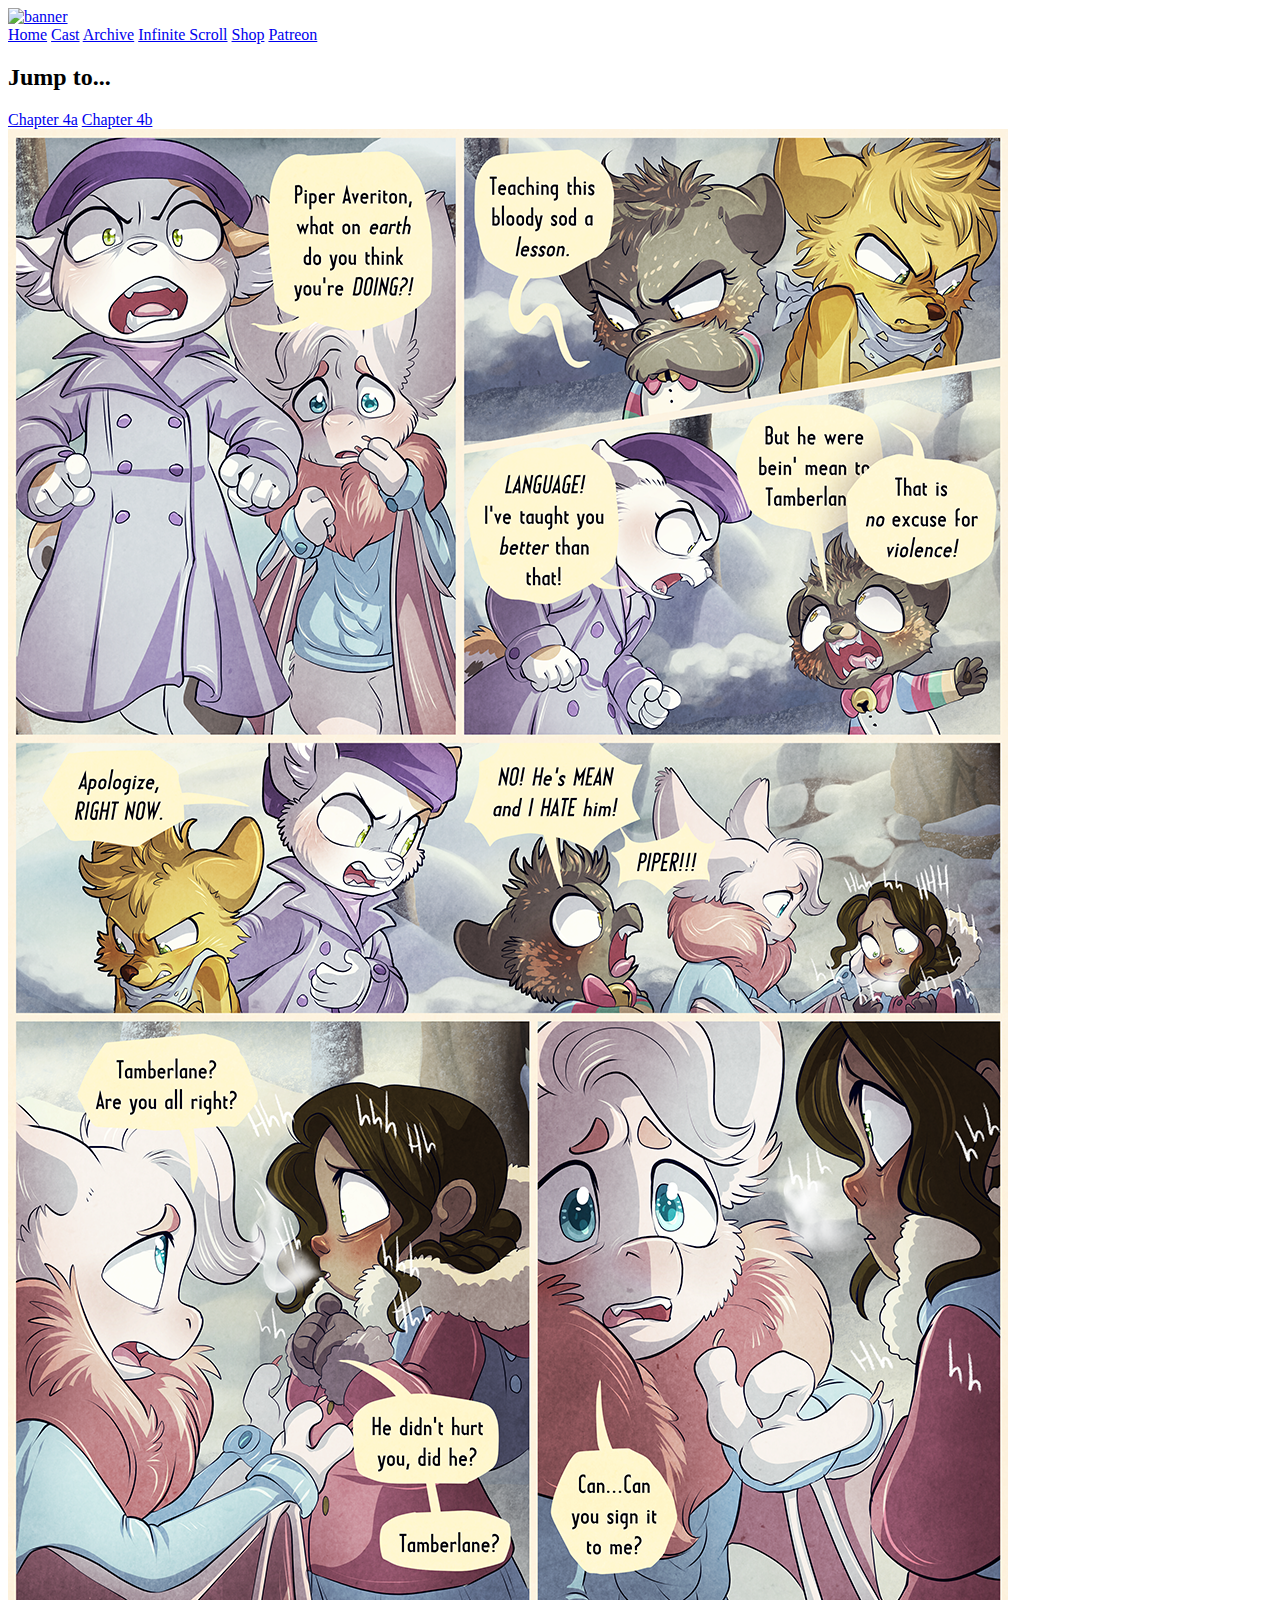
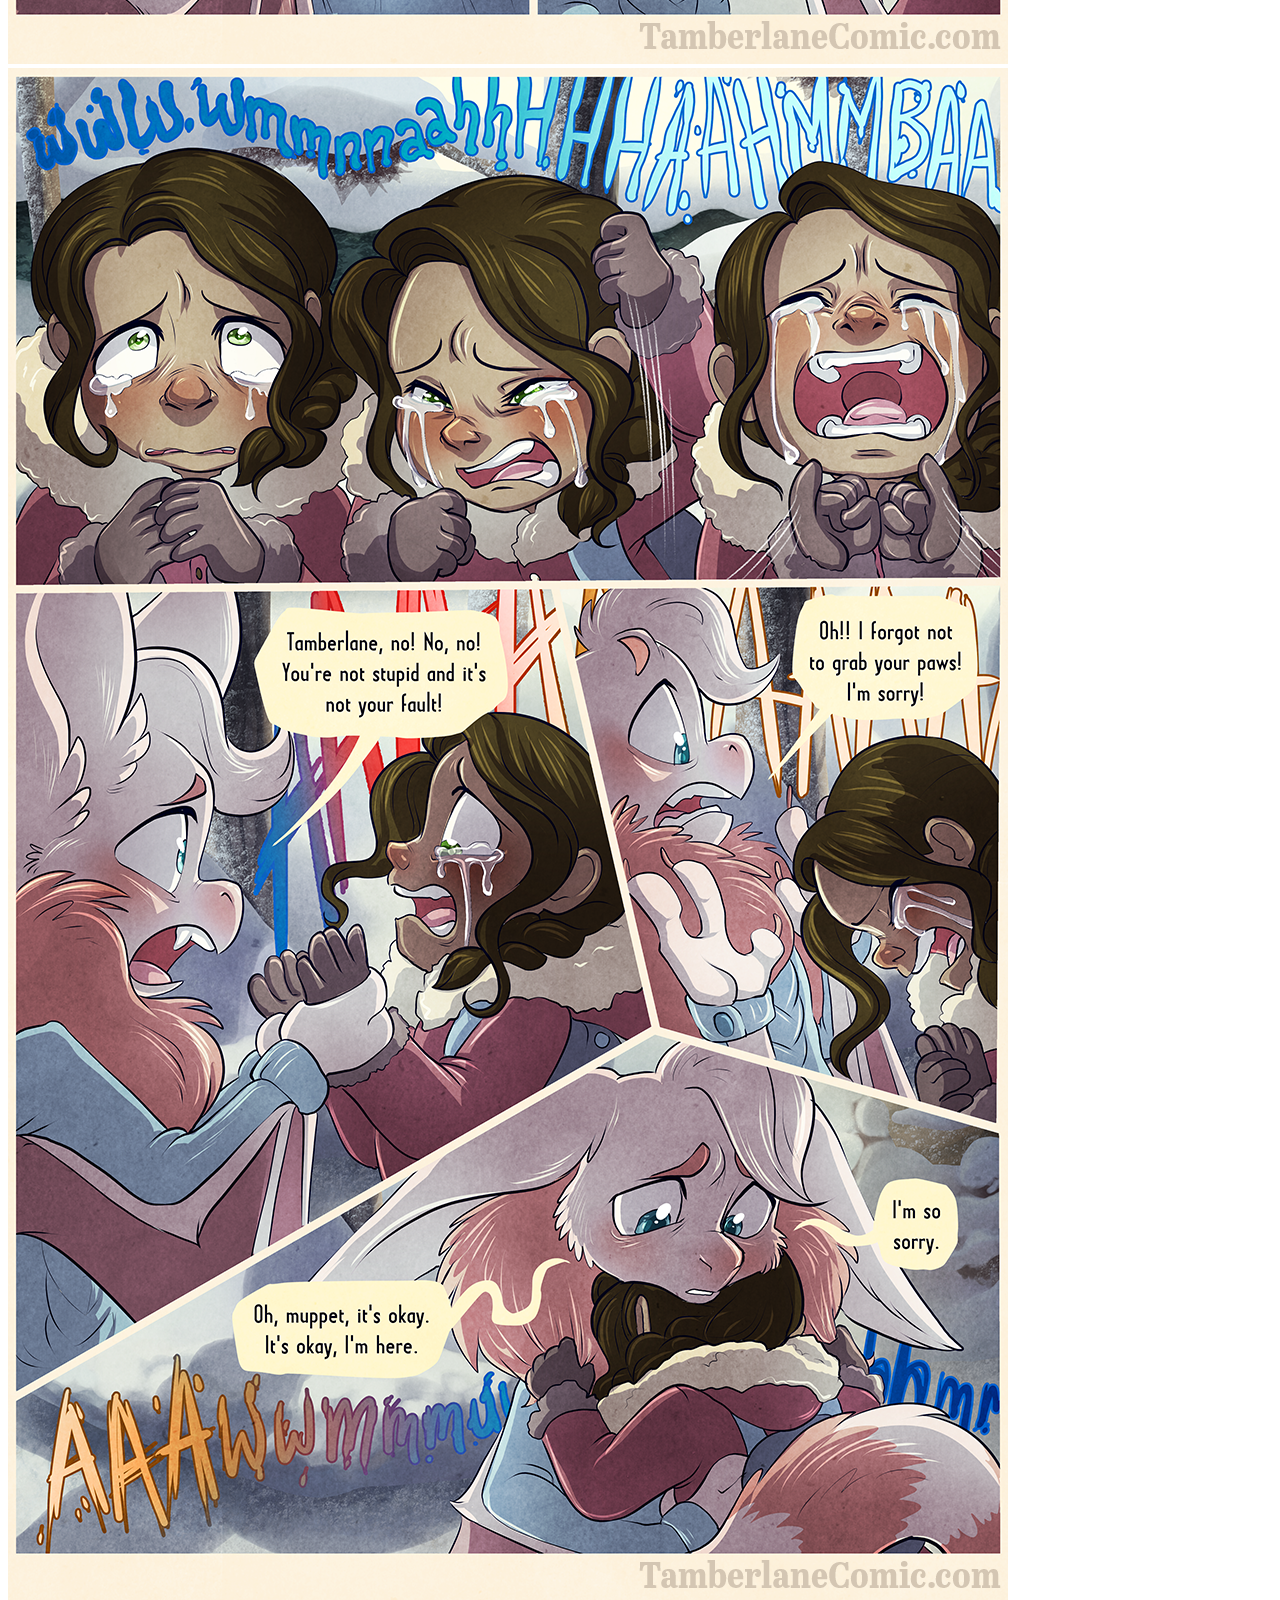
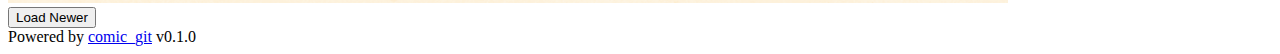
==== infinite_scroll.html @ 39219f3b "Initial commit" ====
<!--
!! DO NOT EDIT THIS FILE !!
It is auto-generated and any work you do here will be replaced the next time this page is generated.
If you want to edit any of these files, edit their *.tpl versions in src/templates.
-->

<!DOCTYPE html>
<html lang="en">
<head>
    <meta charset="UTF-8">
    <link rel="stylesheet" type="text/css" href="/comic_git/src/css/style.css">
    <link rel="stylesheet" type="text/css" href="/comic_git/your_content/colors_and_layout/your_stylesheet.css">
    <link rel="icon" href="/comic_git/favicon.ico" type="image/x-icon" />
    <title>Infinite Scroll - Tamberlane</title>
</head>
<body>

<div id="container">
    <div id="banner">
        <a id="banner-img-link" href="/comic_git/">
            <img id="banner-img" alt="banner" src="/comic_git/your_content/images/banner.png">
        </a>
    </div>
    <div id="links-bar">
        <a class="link-bar-link" href="/comic_git/">Home</a>
        <a class="link-bar-link" href="/comic_git/cast.html">Cast</a>
        <a class="link-bar-link" href="/comic_git/archive.html">Archive</a>
        <a class="link-bar-link" href="/comic_git/infinite_scroll.html">Infinite Scroll</a>
        <a class="link-bar-link" href="https://shop.tamberlanecomic.com/">Shop</a>
        <a class="link-bar-link" href="https://www.patreon.com/tamberlane/posts">Patreon</a>
    </div>

    
    <div id="jump-to">
        <h2>Jump to...</h2>
            <a class="chapter-links" href="infinite_scroll.html#197">Chapter 4a</a>
            <a class="chapter-links" href="infinite_scroll.html#200">Chapter 4b</a>
    </div>
    <div id="load-older" hidden>
        <button id="load-older-button">Load Older</button>
    </div>
    <div id="loading-infinite-scroll"><p>Loading comics...</p></div>
    <div id="infinite-scroll"></div>
    <div id="load-newer">
        <button id="load-newer-button">Load Newer</button>
    </div>
    <div id="caught-up-notification" hidden>
        <h2>You're all caught up!</h2>
    </div>


    <div id="powered-by">
        Powered by <a id="powered-by-link" href="https://github.com/ryanvilbrandt/comic_git">comic_git</a> v0.1.0
    </div>
</div>

</body>

<script type="module">
    import { load_page } from "./src/js/infinite_scroll.js";
    load_page();
</script>

</html>
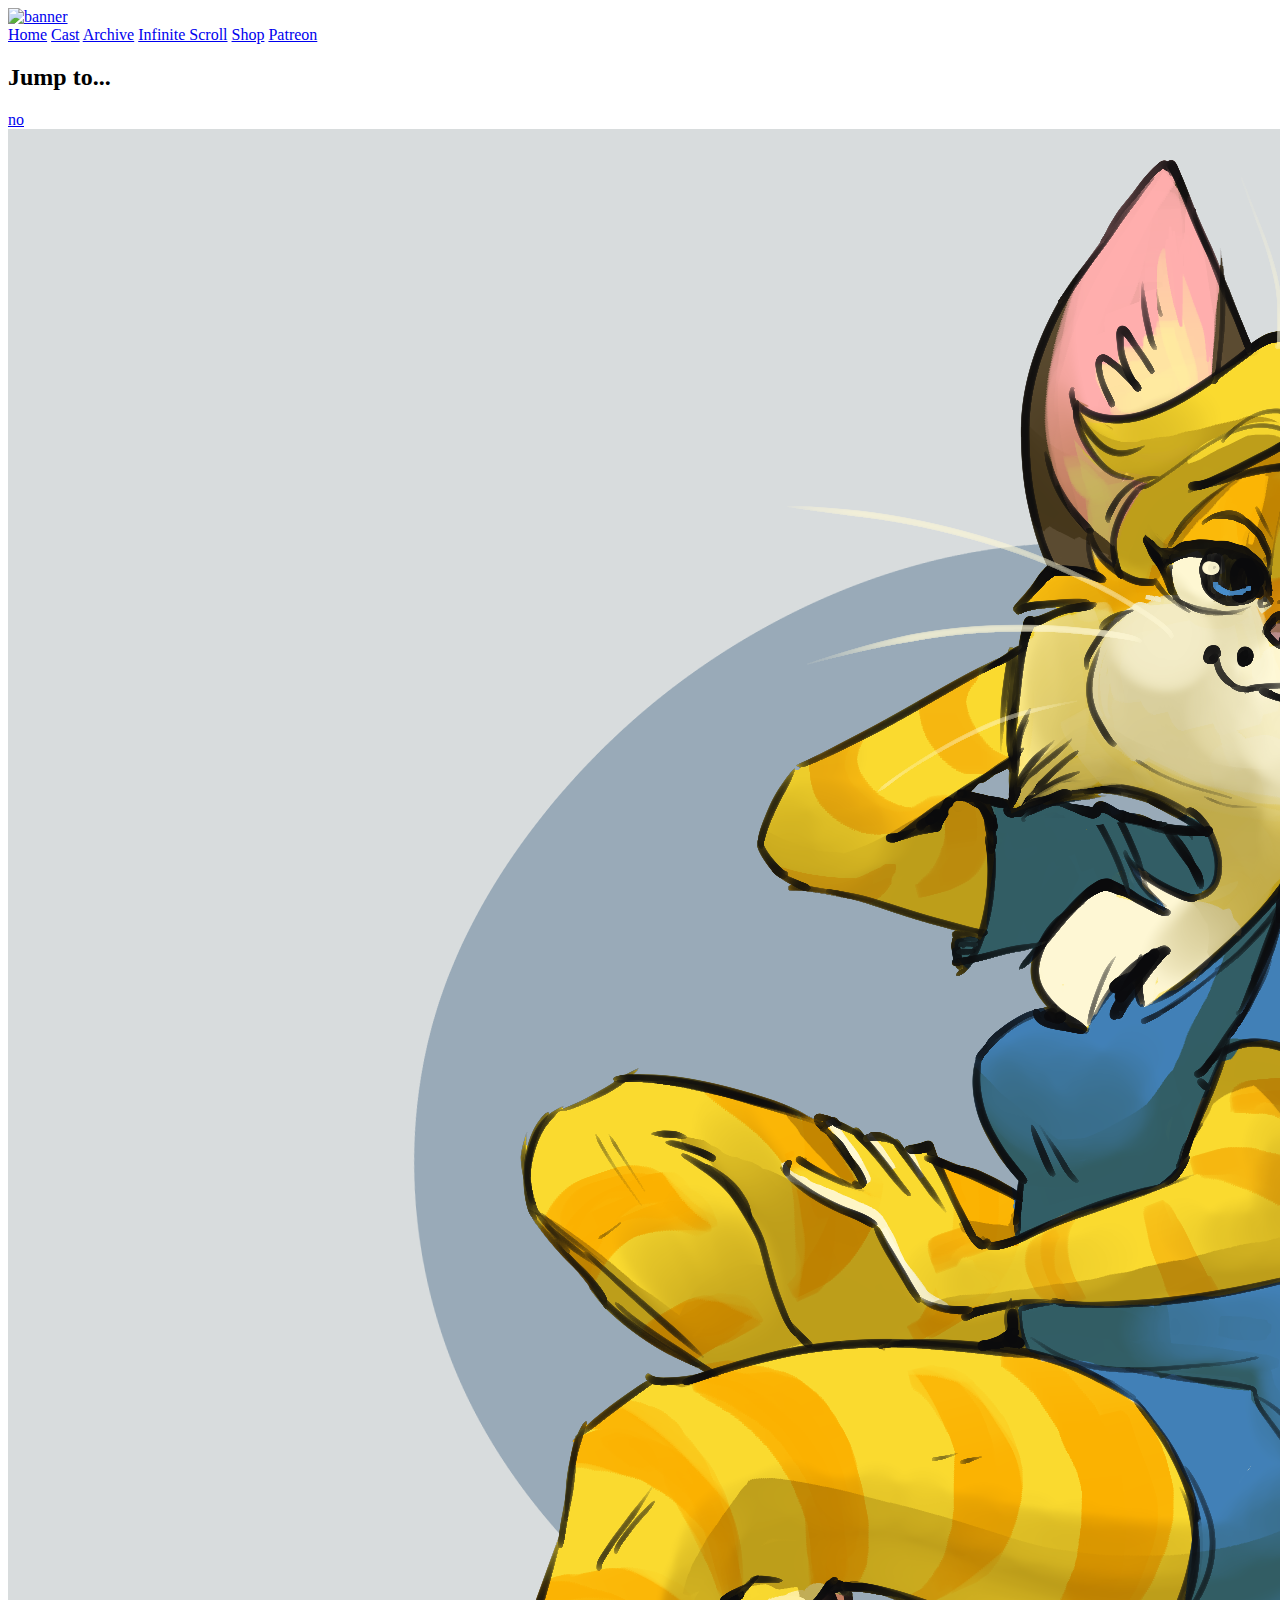
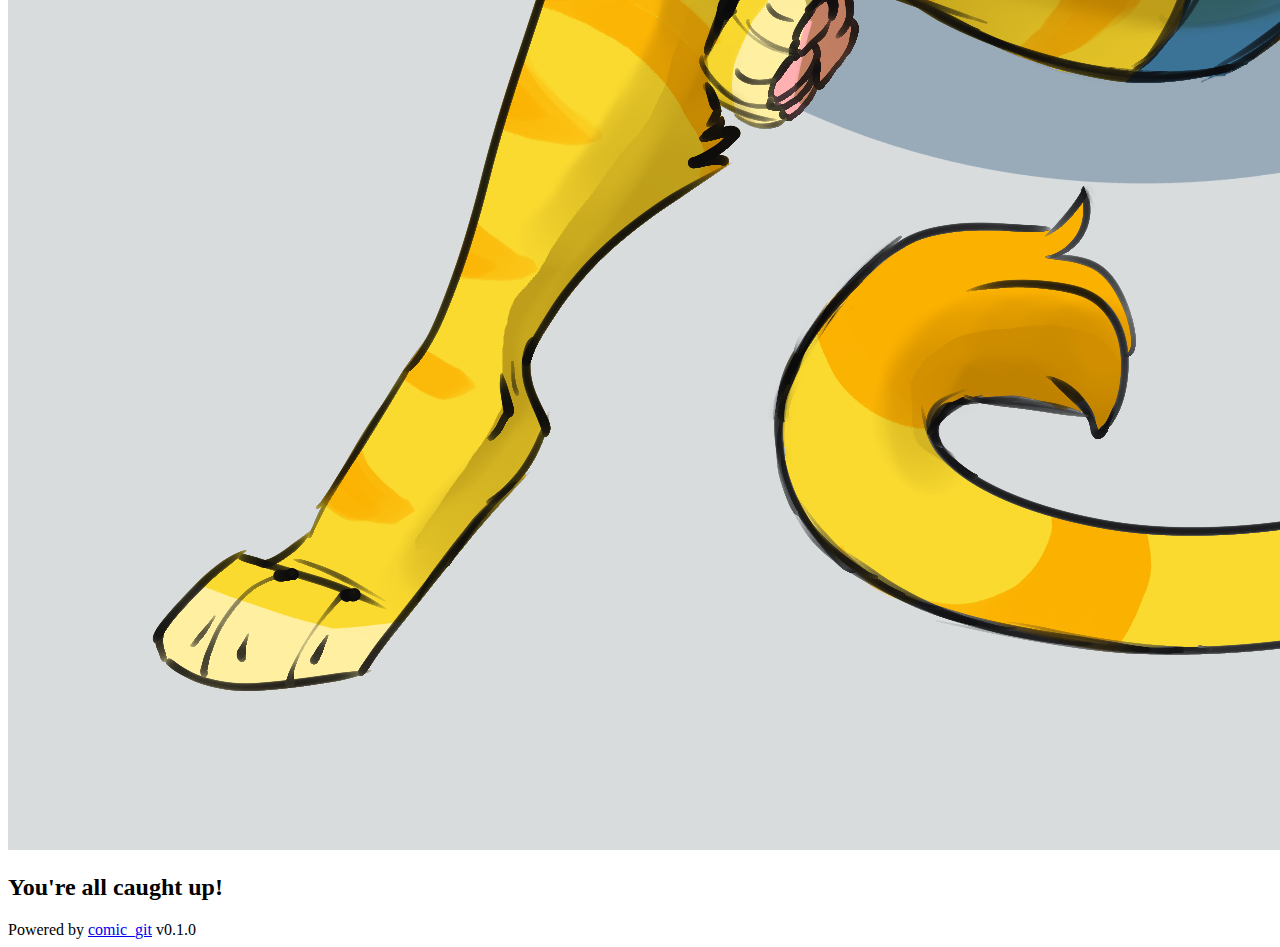
==== commit 1200663d: "Auto-build" ====
--- a/infinite_scroll.html
+++ b/infinite_scroll.html
@@ -8,24 +8,24 @@
 <html lang="en">
 <head>
     <meta charset="UTF-8">
-    <link rel="stylesheet" type="text/css" href="/comic_git/src/css/style.css">
-    <link rel="stylesheet" type="text/css" href="/comic_git/your_content/colors_and_layout/your_stylesheet.css">
-    <link rel="icon" href="/comic_git/favicon.ico" type="image/x-icon" />
-    <title>Infinite Scroll - Tamberlane</title>
+    <link rel="stylesheet" type="text/css" href="/solid-doodle/src/css/style.css">
+    <link rel="stylesheet" type="text/css" href="/solid-doodle/your_content/colors_and_layout/your_stylesheet.css">
+    <link rel="icon" href="/solid-doodle/favicon.ico" type="image/x-icon" />
+    <title>Infinite Scroll - Buttskickia, Oregon</title>
 </head>
 <body>
 
 <div id="container">
     <div id="banner">
-        <a id="banner-img-link" href="/comic_git/">
-            <img id="banner-img" alt="banner" src="/comic_git/your_content/images/banner.png">
+        <a id="banner-img-link" href="/solid-doodle/">
+            <img id="banner-img" alt="banner" src="/solid-doodle/your_content/images/banner.png">
         </a>
     </div>
     <div id="links-bar">
-        <a class="link-bar-link" href="/comic_git/">Home</a>
-        <a class="link-bar-link" href="/comic_git/cast.html">Cast</a>
-        <a class="link-bar-link" href="/comic_git/archive.html">Archive</a>
-        <a class="link-bar-link" href="/comic_git/infinite_scroll.html">Infinite Scroll</a>
+        <a class="link-bar-link" href="/solid-doodle/">Home</a>
+        <a class="link-bar-link" href="/solid-doodle/cast.html">Cast</a>
+        <a class="link-bar-link" href="/solid-doodle/archive.html">Archive</a>
+        <a class="link-bar-link" href="/solid-doodle/infinite_scroll.html">Infinite Scroll</a>
         <a class="link-bar-link" href="https://shop.tamberlanecomic.com/">Shop</a>
         <a class="link-bar-link" href="https://www.patreon.com/tamberlane/posts">Patreon</a>
     </div>
@@ -33,8 +33,7 @@
     
     <div id="jump-to">
         <h2>Jump to...</h2>
-            <a class="chapter-links" href="infinite_scroll.html#197">Chapter 4a</a>
-            <a class="chapter-links" href="infinite_scroll.html#200">Chapter 4b</a>
+            <a class="chapter-links" href="infinite_scroll.html#pg 001">no</a>
     </div>
     <div id="load-older" hidden>
         <button id="load-older-button">Load Older</button>
